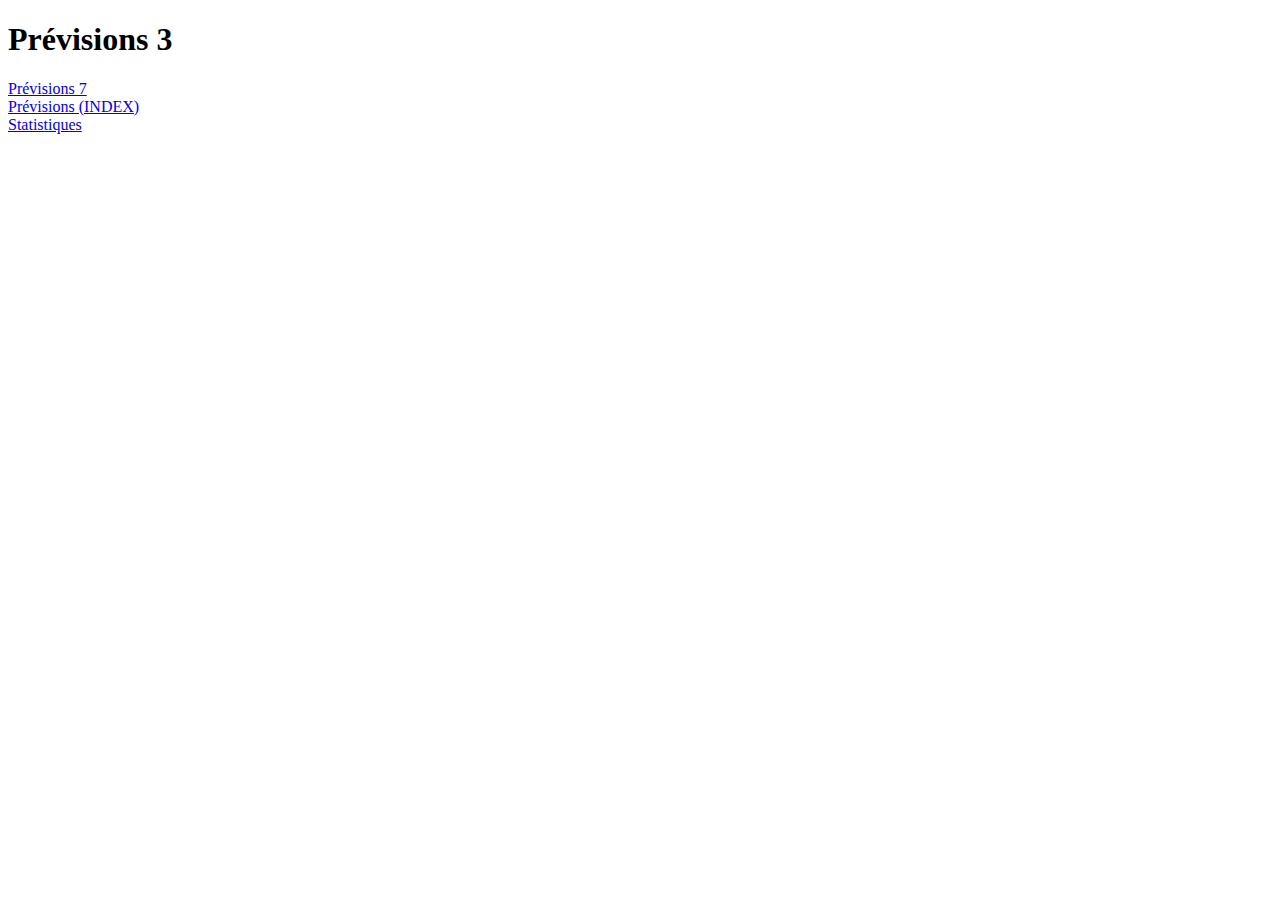
==== html/previsions3.html @ 2e696829 "2022-11-12-1" ====
<!DOCTYPE html>
<html lang="en">
<head>
    <meta charset="UTF-8">
    <meta http-equiv="X-UA-Compatible" content="IE=edge">
    <meta name="viewport" content="width=device-width, initial-scale=1.0">
    <title>Prévisions 7</title>
</head>
<body>
    <h1>Prévisions 3</h1>

    <a href="/html/previsions7.html">Prévisions 7</a><br>
    <a href="/index.html">Prévisions (INDEX)</a><br>
    <a href="/html/statistiques.html">Statistiques</a>

    

    <script src="/js/previsions3.js"></script>
</body>
</html>
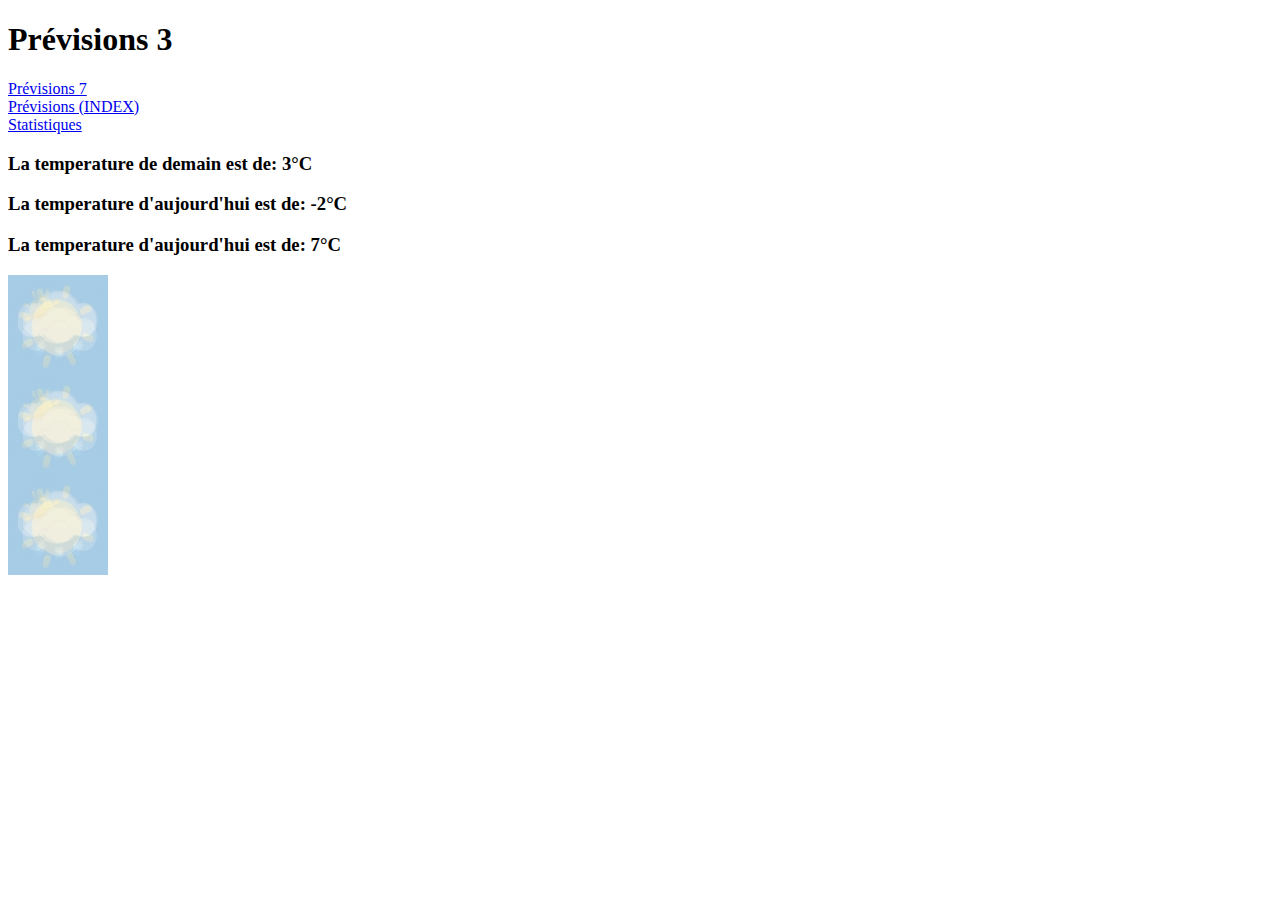
==== commit 03c89b06: "Cours 2022-11-15" ====
--- a/html/previsions3.html
+++ b/html/previsions3.html
@@ -4,7 +4,8 @@
     <meta charset="UTF-8">
     <meta http-equiv="X-UA-Compatible" content="IE=edge">
     <meta name="viewport" content="width=device-width, initial-scale=1.0">
-    <title>Prévisions 7</title>
+    <link rel="stylesheet" href="/css/previsions3.css">
+    <title>Prévisions 3</title>
 </head>
 <body>
     <h1>Prévisions 3</h1>
@@ -13,7 +14,30 @@
     <a href="/index.html">Prévisions (INDEX)</a><br>
     <a href="/html/statistiques.html">Statistiques</a>
 
-    
+    <h3>La temperature de demain est de: <b id="tempInitiale"></b>°C</h3>
+    <h3>La temperature d'aujourd'hui est de: <b id="tempJour2"></b>°C</h3>
+    <h3>La temperature d'aujourd'hui est de: <b id="tempJour3"></b>°C</h3>
+
+        <div class="card-img-top img-container">
+            <img src="/img/neige.jpg" alt="img-neige" id="imgNeige" class="imgHide imgIndex">
+            <img src="/img/nuage.jpg" alt="img-nuage" id="imgNuage" class="imgHide imgIndex">
+            <img src="/img/pluie.jpg" alt="img-pluie" id="imgPluie" class="imgHide imgIndex">
+            <img src="/img/soleil.jpg" alt="img-soleil" id="imgSoleil" class="imgHide imgIndex">
+            </div>
+
+        <div class="card-img-top img-container">
+            <img src="/img/neige.jpg" alt="img-neige" id="imgNeige" class="imgHide imgIndex">
+            <img src="/img/nuage.jpg" alt="img-nuage" id="imgNuage" class="imgHide imgIndex">
+            <img src="/img/pluie.jpg" alt="img-pluie" id="imgPluie" class="imgHide imgIndex">
+            <img src="/img/soleil.jpg" alt="img-soleil" id="imgSoleil" class="imgHide imgIndex">
+            </div>
+
+            <div class="card-img-top img-container">
+                <img src="/img/neige.jpg" alt="img-neige" id="imgNeige" class="imgHide imgIndex">
+                <img src="/img/nuage.jpg" alt="img-nuage" id="imgNuage" class="imgHide imgIndex">
+                <img src="/img/pluie.jpg" alt="img-pluie" id="imgPluie" class="imgHide imgIndex">
+                <img src="/img/soleil.jpg" alt="img-soleil" id="imgSoleil" class="imgHide imgIndex">
+                </div>
 
     <script src="/js/previsions3.js"></script>
 </body>
--- a/css/previsions3.css
+++ b/css/previsions3.css
@@ -0,0 +1,27 @@
+.test{
+    border: 1px solid red;
+}
+
+/* Styles img */
+
+.imgHide {
+    opacity: 10%;
+}
+.imgIndex {
+    position: absolute;
+}
+
+.img-container {
+    height: 100px;
+    width: 100px;
+    position: relative;
+}
+
+/* Autre Styles */
+.temp-index{
+    font-family: Georgia, 'Times New Roman', Times, serif;
+}
+
+.spacing1 {
+    top: 50px;
+}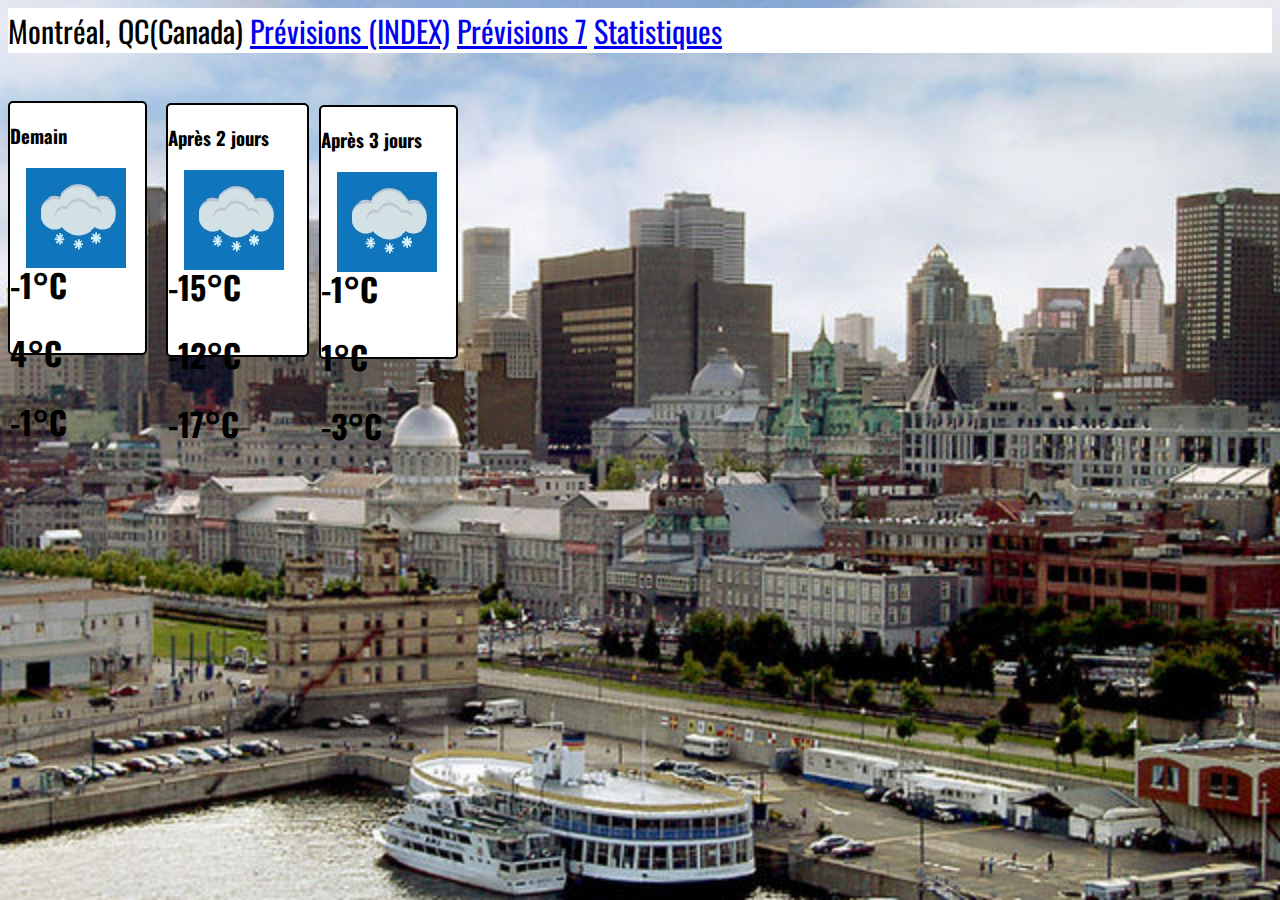
==== commit 3d88e563: "progret-2022-11-17" ====
--- a/html/previsions3.html
+++ b/html/previsions3.html
@@ -4,40 +4,69 @@
     <meta charset="UTF-8">
     <meta http-equiv="X-UA-Compatible" content="IE=edge">
     <meta name="viewport" content="width=device-width, initial-scale=1.0">
-    <link rel="stylesheet" href="/css/previsions3.css">
+    <link rel="stylesheet" href="/css/previsions.css">
+
+    <link rel="preconnect" href="https://fonts.googleapis.com">
+    <link rel="preconnect" href="https://fonts.gstatic.com" crossorigin>
+    <link href="https://fonts.googleapis.com/css2?family=Oswald:wght@300&display=swap" rel="stylesheet">
+
     <title>Prévisions 3</title>
 </head>
 <body>
-    <h1>Prévisions 3</h1>
+    <div class="navig">
+        <span>Montréal, QC(Canada)</span>
+        <a href="/index.html">Prévisions (INDEX)</a>
+        <a href="previsions7.html">Prévisions 7</a>
+        <a href="statistiques.html">Statistiques</a>
+    </div><br><br>
 
-    <a href="/html/previsions7.html">Prévisions 7</a><br>
-    <a href="/index.html">Prévisions (INDEX)</a><br>
-    <a href="/html/statistiques.html">Statistiques</a>
+<div class="info-container">
 
-    <h3>La temperature de demain est de: <b id="tempInitiale"></b>°C</h3>
-    <h3>La temperature d'aujourd'hui est de: <b id="tempJour2"></b>°C</h3>
-    <h3>La temperature d'aujourd'hui est de: <b id="tempJour3"></b>°C</h3>
+<!-- info 1 -->
+    <div class="info-containers info-containers-1">
+        <h3>Demain</h3>
+                <div class="">
+                    <img src="/img/neige.jpg" alt="img-neige" id="imgNeige-1" class="imgHide imgIndex">
+                    <img src="/img/nuage.jpg" alt="img-nuage" id="imgNuage-1" class="imgHide imgIndex">
+                    <img src="/img/pluie.jpg" alt="img-pluie" id="imgPluie-1" class="imgHide imgIndex">
+                    <img src="/img/soleil.jpg" alt="img-soleil" id="imgSoleil-1" class="imgHide imgIndex">
+                </div>
+                <br><br><br>
+            <h1><b id="tempInitiale"></b>°C</h1>
+            <h1><b id="tempMax1"></b>°C</h1>
+            <h1><b id="tempMin1"></b>°C</h1>
+        </div>
 
-        <div class="card-img-top img-container">
-            <img src="/img/neige.jpg" alt="img-neige" id="imgNeige" class="imgHide imgIndex">
-            <img src="/img/nuage.jpg" alt="img-nuage" id="imgNuage" class="imgHide imgIndex">
-            <img src="/img/pluie.jpg" alt="img-pluie" id="imgPluie" class="imgHide imgIndex">
-            <img src="/img/soleil.jpg" alt="img-soleil" id="imgSoleil" class="imgHide imgIndex">
+<!-- info 2 -->
+    <div class="info-containers info-containers-2">
+        <h3>Après 2 jours</h3>
+            <div class="">
+                <img src="/img/neige.jpg" alt="img-neige" id="imgNeige-2" class="imgHide imgIndex">
+                <img src="/img/nuage.jpg" alt="img-nuage" id="imgNuage-2" class="imgHide imgIndex">
+                <img src="/img/pluie.jpg" alt="img-pluie" id="imgPluie-2" class="imgHide imgIndex">
+                <img src="/img/soleil.jpg" alt="img-soleil" id="imgSoleil-2" class="imgHide imgIndex">
             </div>
+            <br><br><br>
+        <h1><b id="tempJour2"></b>°C</h1>
+        <h1><b id="tempMax2"></b>°C</h1>
+        <h1><b id="tempMin2"></b>°C</h1>
+        </div>
 
-        <div class="card-img-top img-container">
-            <img src="/img/neige.jpg" alt="img-neige" id="imgNeige" class="imgHide imgIndex">
-            <img src="/img/nuage.jpg" alt="img-nuage" id="imgNuage" class="imgHide imgIndex">
-            <img src="/img/pluie.jpg" alt="img-pluie" id="imgPluie" class="imgHide imgIndex">
-            <img src="/img/soleil.jpg" alt="img-soleil" id="imgSoleil" class="imgHide imgIndex">
+<!-- info 3 -->
+    <div class="info-containers info-containers-3">
+        <h3>Après 3 jours</h3>
+            <div class="">
+                <img src="/img/neige.jpg" alt="img-neige" id="imgNeige-3" class="imgHide imgIndex">
+                <img src="/img/nuage.jpg" alt="img-nuage" id="imgNuage-3" class="imgHide imgIndex">
+                <img src="/img/pluie.jpg" alt="img-pluie" id="imgPluie-3" class="imgHide imgIndex">
+                <img src="/img/soleil.jpg" alt="img-soleil" id="imgSoleil-3" class="imgHide imgIndex">
             </div>
-
-            <div class="card-img-top img-container">
-                <img src="/img/neige.jpg" alt="img-neige" id="imgNeige" class="imgHide imgIndex">
-                <img src="/img/nuage.jpg" alt="img-nuage" id="imgNuage" class="imgHide imgIndex">
-                <img src="/img/pluie.jpg" alt="img-pluie" id="imgPluie" class="imgHide imgIndex">
-                <img src="/img/soleil.jpg" alt="img-soleil" id="imgSoleil" class="imgHide imgIndex">
-                </div>
+            <br><br><br>
+        <h1><b id="tempJour3"></b>°C</h1>
+        <h1><b id="tempMax3"></b>°C</h1>
+        <h1><b id="tempMin3"></b>°C</h1>
+        </div>
+</div>
 
     <script src="/js/previsions3.js"></script>
 </body>
--- a/css/previsions.css
+++ b/css/previsions.css
@@ -0,0 +1,70 @@
+body {
+    background-image: url(/img/BGmontreal.jpg);
+    background-repeat: no-repeat;
+    background-size: 100%;
+    font-family: 'Oswald', sans-serif;
+}
+
+.temp-font{
+    font-family: Georgia, 'Times New Roman', Times, serif;
+}
+
+.spacing1 {
+    top: 50px;
+}
+/* Styles img */
+
+.imgHide {
+    opacity: 0%;
+}
+.imgIndex {
+    position: absolute;
+    padding-top: 1px;
+    padding-left: 12%;
+}
+
+.img-container {
+    height: 100px;
+    width: 100px;
+    position: relative;
+
+}
+
+/* Autre Styles */
+
+.info-container {
+    height: 250px;
+    width: 450px;
+    
+}
+
+.info-containers {
+    height: 250px;
+    width: 30%;
+    border: 2px solid black;
+    border-radius: 5px;
+    background-color: white;
+}
+
+.info-containers-1 {
+    position: relative;
+}
+
+.info-containers-2 {
+    position: relative;
+    left: 35%;
+    top: -252px;
+    width: 31%;
+}
+
+.info-containers-3 {
+    position: relative;
+    top: -504px;
+    float: right;
+}
+
+.navig{
+    background-color: white;
+    font-size: 30px;
+    height: 120%;
+    }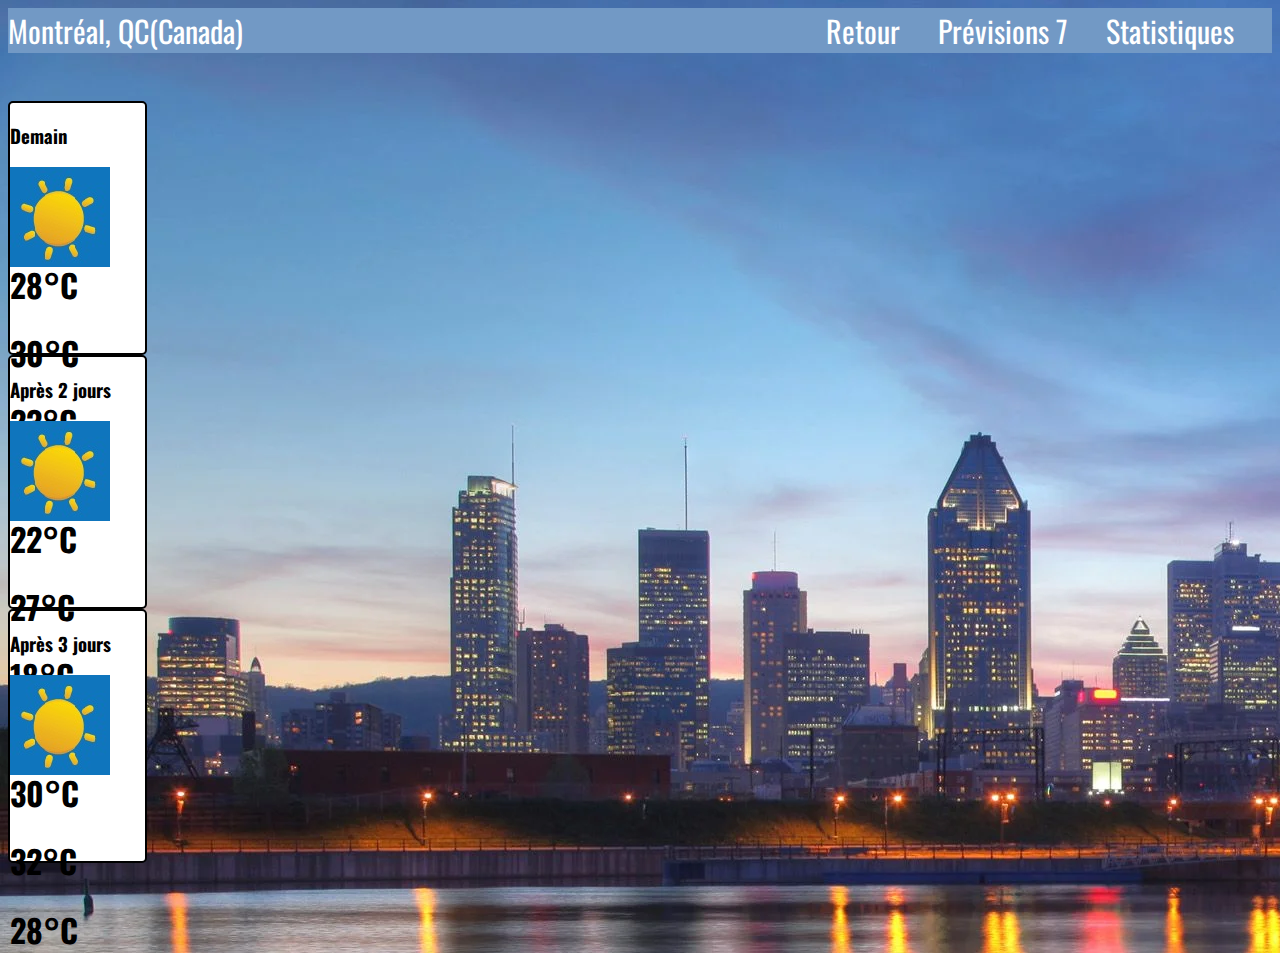
==== commit 510489d7: "menu order fixed" ====
--- a/html/previsions3.html
+++ b/html/previsions3.html
@@ -15,9 +15,9 @@
 <body>
     <div class="navig">
         <span>Montréal, QC(Canada)</span>
-        <a href="/index.html">Prévisions (INDEX)</a>
+        <a href="statistiques.html">Statistiques</a>
         <a href="previsions7.html">Prévisions 7</a>
-        <a href="statistiques.html">Statistiques</a>
+        <a href="/index.html">Retour</a>
     </div><br><br>
 
 <div class="info-container">
--- a/css/previsions.css
+++ b/css/previsions.css
@@ -1,7 +1,6 @@
 body {
-    background-image: url(/img/BGmontreal.jpg);
+    background-image: url(/img/BGmontreal.webp);
     background-repeat: no-repeat;
-    background-size: 100%;
     font-family: 'Oswald', sans-serif;
 }
 
@@ -12,6 +11,11 @@
 .spacing1 {
     top: 50px;
 }
+
+.test {
+    border: red solid;
+}
+
 /* Styles img */
 
 .imgHide {
@@ -19,8 +23,6 @@
 }
 .imgIndex {
     position: absolute;
-    padding-top: 1px;
-    padding-left: 12%;
 }
 
 .img-container {
@@ -30,41 +32,33 @@
 
 }
 
-/* Autre Styles */
+/* Info containers */
 
 .info-container {
     height: 250px;
-    width: 450px;
+    width: 100%;
     
 }
 
 .info-containers {
     height: 250px;
-    width: 30%;
+    width: 135px;
     border: 2px solid black;
     border-radius: 5px;
     background-color: white;
 }
 
-.info-containers-1 {
-    position: relative;
+/*  Navigation */
+
+.navig{
+    background-color: rgb(114, 153, 197);
+    font-size: 30px;
+    color: white;
 }
 
-.info-containers-2 {
-    position: relative;
-    left: 35%;
-    top: -252px;
-    width: 31%;
-}
-
-.info-containers-3 {
-    position: relative;
-    top: -504px;
+a {
+    color: white;
+    text-decoration: none;
     float: right;
-}
-
-.navig{
-    background-color: white;
-    font-size: 30px;
-    height: 120%;
-    }+    padding-right: 3%;
+}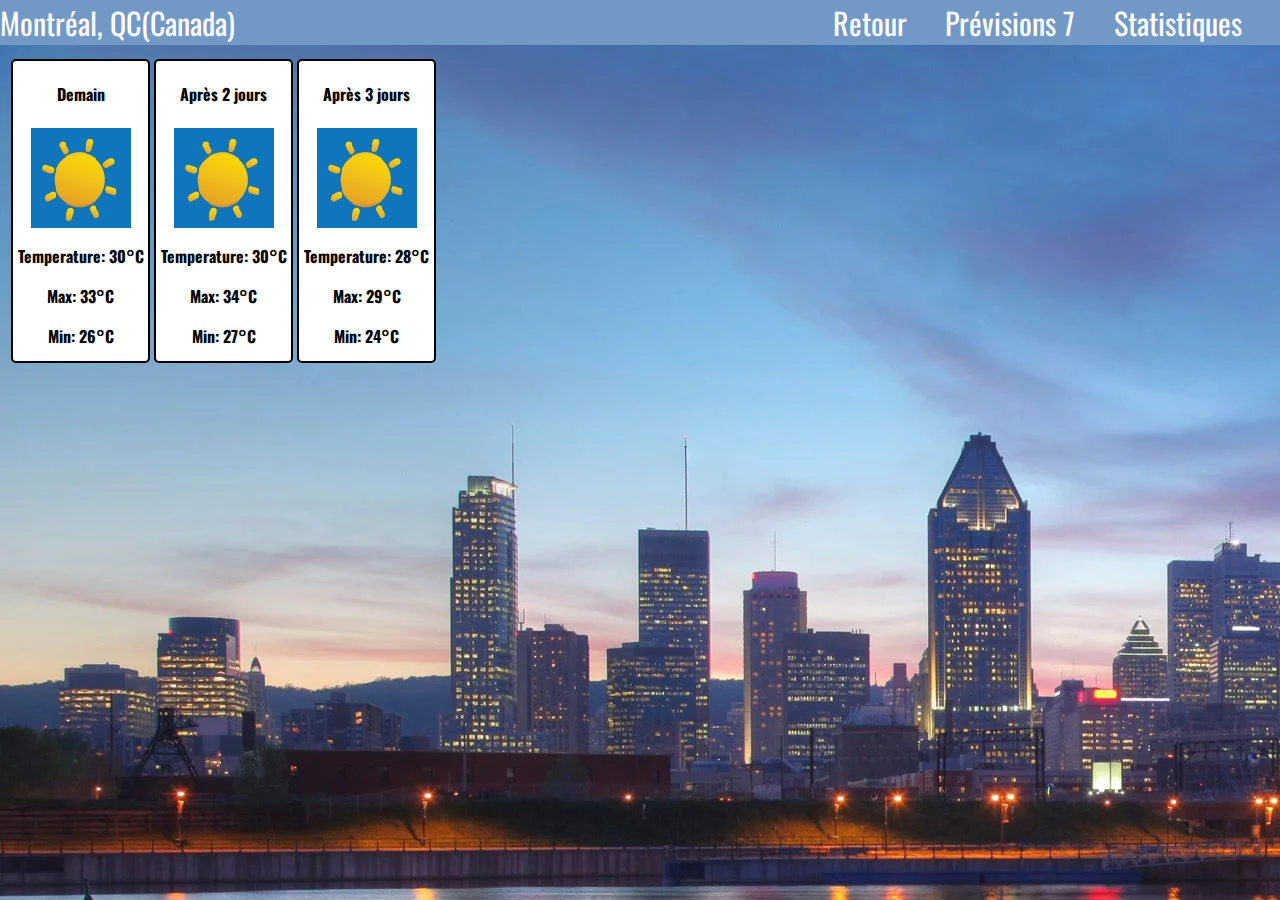
==== commit 8e797b5b: "2022-11-21-2" ====
--- a/html/previsions3.html
+++ b/html/previsions3.html
@@ -4,70 +4,80 @@
     <meta charset="UTF-8">
     <meta http-equiv="X-UA-Compatible" content="IE=edge">
     <meta name="viewport" content="width=device-width, initial-scale=1.0">
-    <link rel="stylesheet" href="/css/previsions.css">
-
+    <link rel="stylesheet" href="/css/index.css">
     <link rel="preconnect" href="https://fonts.googleapis.com">
     <link rel="preconnect" href="https://fonts.gstatic.com" crossorigin>
     <link href="https://fonts.googleapis.com/css2?family=Oswald:wght@300&display=swap" rel="stylesheet">
-
-    <title>Prévisions 3</title>
+        <title>Prévisions 3</title>
 </head>
 <body>
-    <div class="navig">
-        <span>Montréal, QC(Canada)</span>
-        <a href="statistiques.html">Statistiques</a>
-        <a href="previsions7.html">Prévisions 7</a>
-        <a href="/index.html">Retour</a>
-    </div><br><br>
 
-<div class="info-container">
+        <nav>
+            <span>Montréal, QC(Canada)</span>
+            <a href="statistiques.html">Statistiques</a>
+            <a href="previsions7.html">Prévisions 7</a>
+            <a href="/index.html">Retour</a>
+        </nav><br><br>
 
-<!-- info 1 -->
-    <div class="info-containers info-containers-1">
-        <h3>Demain</h3>
-                <div class="">
-                    <img src="/img/neige.jpg" alt="img-neige" id="imgNeige-1" class="imgHide imgIndex">
-                    <img src="/img/nuage.jpg" alt="img-nuage" id="imgNuage-1" class="imgHide imgIndex">
-                    <img src="/img/pluie.jpg" alt="img-pluie" id="imgPluie-1" class="imgHide imgIndex">
-                    <img src="/img/soleil.jpg" alt="img-soleil" id="imgSoleil-1" class="imgHide imgIndex">
-                </div>
-                <br><br><br>
-            <h1><b id="tempInitiale"></b>°C</h1>
-            <h1><b id="tempMax1"></b>°C</h1>
-            <h1><b id="tempMin1"></b>°C</h1>
-        </div>
+        <div class="info-container">
 
-<!-- info 2 -->
-    <div class="info-containers info-containers-2">
-        <h3>Après 2 jours</h3>
-            <div class="">
-                <img src="/img/neige.jpg" alt="img-neige" id="imgNeige-2" class="imgHide imgIndex">
-                <img src="/img/nuage.jpg" alt="img-nuage" id="imgNuage-2" class="imgHide imgIndex">
-                <img src="/img/pluie.jpg" alt="img-pluie" id="imgPluie-2" class="imgHide imgIndex">
-                <img src="/img/soleil.jpg" alt="img-soleil" id="imgSoleil-2" class="imgHide imgIndex">
-            </div>
-            <br><br><br>
-        <h1><b id="tempJour2"></b>°C</h1>
-        <h1><b id="tempMax2"></b>°C</h1>
-        <h1><b id="tempMin2"></b>°C</h1>
-        </div>
+            <table>
+            <!-- info 1 -->
+                <tr>
+                    <th><div class="info-containers info-containers-1">
+                        <h4>Demain</h4>
+                            <div class="img-container">
+                                <img src="/img/neige.jpg" alt="img-neige"
+                                    id="imgNeige-1" class="imgHide imgIndex">
+                                <img src="/img/nuage.jpg" alt="img-nuage"
+                                    id="imgNuage-1" class="imgHide imgIndex">
+                                <img src="/img/pluie.jpg" alt="img-pluie"
+                                    id="imgPluie-1" class="imgHide imgIndex">
+                                <img src="/img/soleil.jpg" alt="img-soleil"
+                                    id="imgSoleil-1" class="imgHide imgIndex">
+                            </div>
+                        <p>Temperature: <b id="tempInitiale"></b>°C</p>
+                        <p>Max: <b id="tempMax1"></b>°C</p>
+                        <p>Min: <b id="tempMin1"></b>°C</p>
+                    </div></th>
+            <!-- info 2 -->
+                <th><div class="info-containers info-containers-2">
+                    <h4>Après 2 jours</h4>
+                        <div class="img-container">
+                            <img src="/img/neige.jpg" alt="img-neige"
+                                id="imgNeige-2" class="imgHide imgIndex">
+                            <img src="/img/nuage.jpg" alt="img-nuage"
+                                id="imgNuage-2" class="imgHide imgIndex">
+                            <img src="/img/pluie.jpg" alt="img-pluie"
+                                id="imgPluie-2" class="imgHide imgIndex">
+                            <img src="/img/soleil.jpg" alt="img-soleil"
+                                id="imgSoleil-2" class="imgHide imgIndex">
+                        </div>
+                    <p>Temperature: <b id="tempJour2"></b>°C</p>
+                    <p>Max: <b id="tempMax2"></b>°C</p>
+                    <p>Min: <b id="tempMin2"></b>°C</p>
+                </div></th>
+            <!-- info 3 -->
+                <th><div class="info-containers info-containers-3">
+                    <h4>Après 3 jours</h4>
+                        <div class="img-container">
+                            <img src="/img/neige.jpg" alt="img-neige"
+                                id="imgNeige-3" class="imgHide imgIndex">
+                            <img src="/img/nuage.jpg" alt="img-nuage"
+                                id="imgNuage-3" class="imgHide imgIndex">
+                            <img src="/img/pluie.jpg" alt="img-pluie"
+                                id="imgPluie-3" class="imgHide imgIndex">
+                            <img src="/img/soleil.jpg" alt="img-soleil"
+                                id="imgSoleil-3" class="imgHide imgIndex">
+                        </div>
+                    <p>Temperature: <b id="tempJour3"></b>°C</p>
+                    <p>Max: <b id="tempMax3"></b>°C</p>
+                    <p>Min: <b id="tempMin3"></b>°C</p>
+                </div></th>
 
-<!-- info 3 -->
-    <div class="info-containers info-containers-3">
-        <h3>Après 3 jours</h3>
-            <div class="">
-                <img src="/img/neige.jpg" alt="img-neige" id="imgNeige-3" class="imgHide imgIndex">
-                <img src="/img/nuage.jpg" alt="img-nuage" id="imgNuage-3" class="imgHide imgIndex">
-                <img src="/img/pluie.jpg" alt="img-pluie" id="imgPluie-3" class="imgHide imgIndex">
-                <img src="/img/soleil.jpg" alt="img-soleil" id="imgSoleil-3" class="imgHide imgIndex">
-            </div>
-            <br><br><br>
-        <h1><b id="tempJour3"></b>°C</h1>
-        <h1><b id="tempMax3"></b>°C</h1>
-        <h1><b id="tempMin3"></b>°C</h1>
-        </div>
-</div>
-
-    <script src="/js/previsions3.js"></script>
-</body>
+            </tr>
+        </table>
+    </div>
+<script src="/js/previsions3.js"></script>
+    </body>
 </html>--- a/css/index.css
+++ b/css/index.css
@@ -0,0 +1,97 @@
+/* Css General */
+
+    body {
+        background-image: url(/img/BGmontreal.webp);
+        background-repeat: no-repeat;
+        font-family: 'Oswald', sans-serif;
+    }
+
+    .temp-index{
+        font-family: 'Oswald', sans-serif;
+    }
+
+    .spacing1 {
+        top: 50px;
+    }
+
+/* Css Img */
+
+    .imgHide {
+        opacity: 0%;
+        position: absolute;
+        top: -1000px;
+    }
+
+    .img-container {
+        height: 100px;
+        width: 100%;
+        align-content: center;
+    }
+
+/* Css Nav */
+
+    nav {
+        background-color: rgb(114, 153, 197);
+        font-size: 30px;
+        width: 100%;
+        position: fixed;
+        top: 0px;
+        left: 0px;
+        color: white;
+    }
+
+    a {
+        color: white;
+        text-decoration: none;
+        float: right;
+        padding-right: 3%;
+    }
+
+/* Css Pages */
+
+    /* Css Index */
+
+        .tableau-index {
+            background-color: white;
+            width: 600px;
+            height: 200px;
+            text-align: center;
+            border: 1px solid black;
+            margin-top: 30px;
+            margin-left: 20px;
+        }
+
+    /* Css Prévisions */
+
+        /* Css Info Containers */
+
+            .info-container {
+                height: 250px;
+                width: 100%;
+            }
+
+            .info-containers {
+                height: 300px;
+                width: 135px;
+                border: 2px solid black;
+                border-radius: 5px;
+                background-color: white;
+            }
+
+    /* Css Statistique */
+
+        .tableau-statistiques {
+            background-color: white;
+            text-align: center;
+            border: 2px solid;
+            width: 400px;
+            height: 600px;
+            }
+        
+        .thBg1 {
+            background-color: #c6f2fa;
+        }
+
+        .thBg2 {
+            background-color: rgb(114, 153, 197);
+        }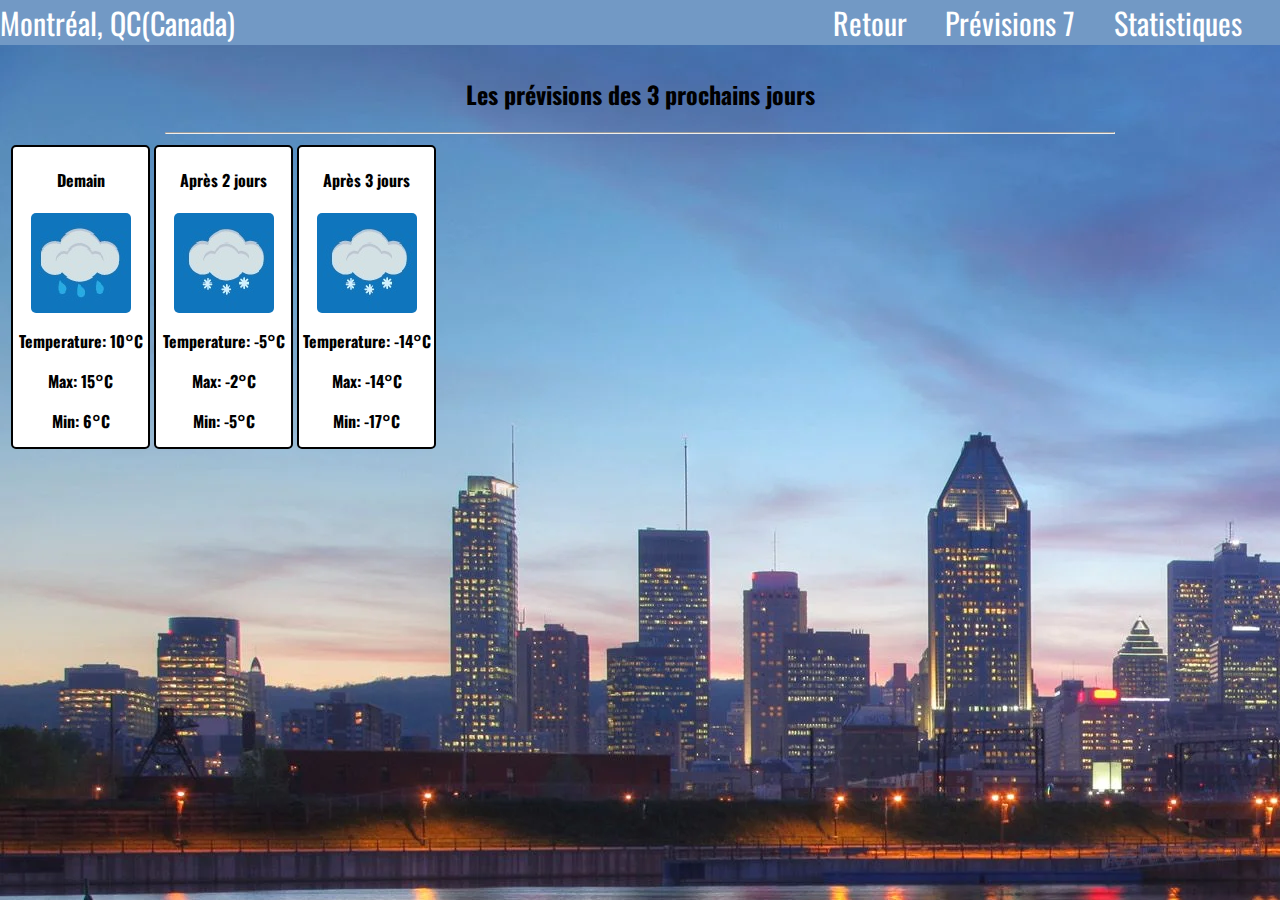
==== commit d7f9abda: "2022-11-22" ====
--- a/html/previsions3.html
+++ b/html/previsions3.html
@@ -19,12 +19,12 @@
             <a href="/index.html">Retour</a>
         </nav><br><br>
 
+        <center><h2>Les prévisions des 3 prochains jours</h2></center><hr>
+
         <div class="info-container">
-
             <table>
             <!-- info 1 -->
-                <tr>
-                    <th><div class="info-containers info-containers-1">
+                <tr><th><div class="info-containers info-containers-1">
                         <h4>Demain</h4>
                             <div class="img-container">
                                 <img src="/img/neige.jpg" alt="img-neige"
--- a/css/index.css
+++ b/css/index.css
@@ -14,6 +14,10 @@
         top: 50px;
     }
 
+    hr {
+        width: 75%;
+    }
+
 /* Css Img */
 
     .imgHide {
@@ -26,6 +30,10 @@
         height: 100px;
         width: 100%;
         align-content: center;
+    }
+
+    img {
+        border-radius: 5px;
     }
 
 /* Css Nav */
@@ -57,6 +65,7 @@
             height: 200px;
             text-align: center;
             border: 1px solid black;
+            border-radius: 5px;
             margin-top: 30px;
             margin-left: 20px;
         }
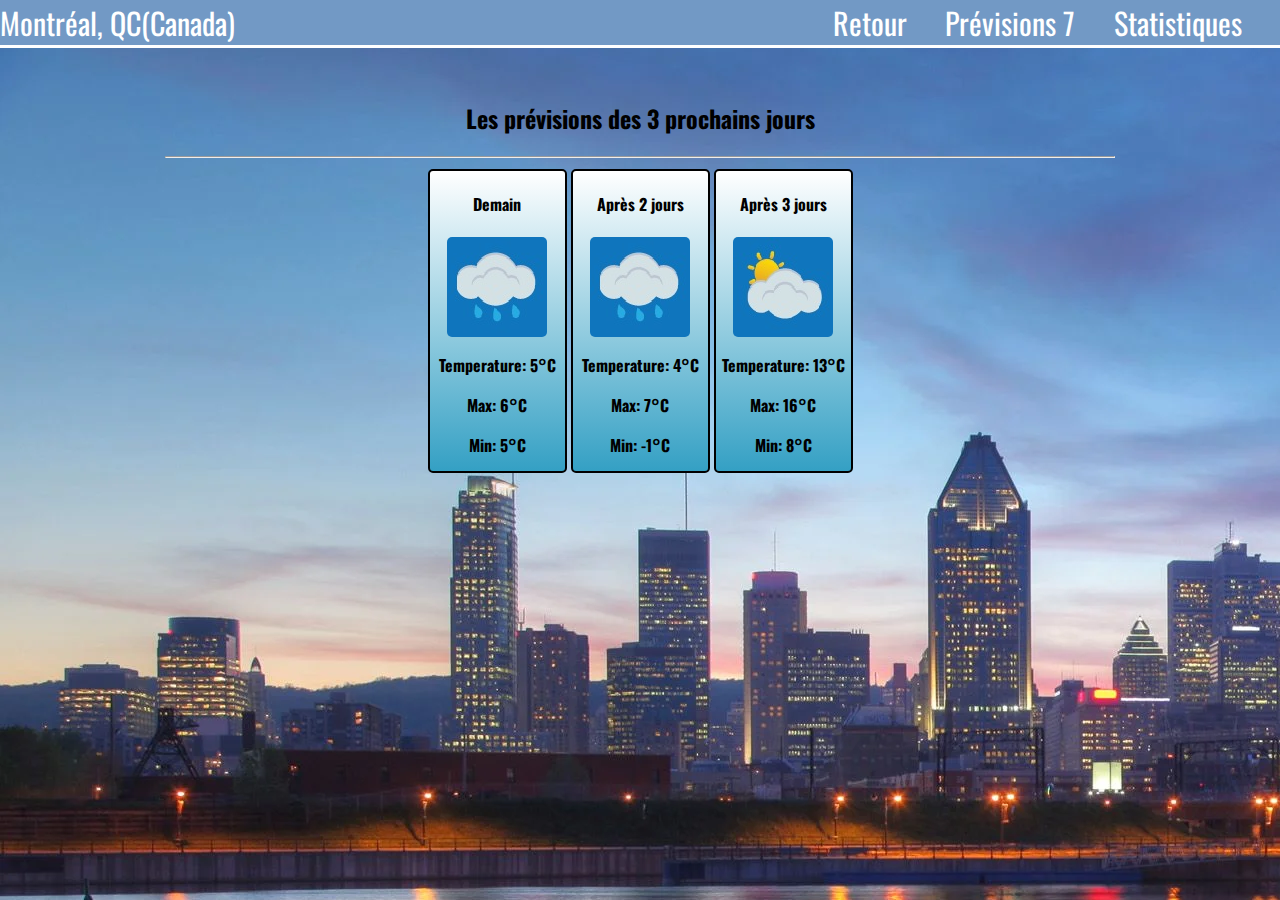
==== commit 61ff3098: "2022-11-29" ====
--- a/html/previsions3.html
+++ b/html/previsions3.html
@@ -17,9 +17,9 @@
             <a href="statistiques.html">Statistiques</a>
             <a href="previsions7.html">Prévisions 7</a>
             <a href="/index.html">Retour</a>
-        </nav><br><br>
+        </nav><br><br><br>
 
-        <center><h2>Les prévisions des 3 prochains jours</h2></center><hr>
+        <center><h2>Les prévisions des 3 prochains jours</h2><hr>
 
         <div class="info-container">
             <table>
@@ -77,7 +77,7 @@
 
             </tr>
         </table>
-    </div>
+    </div></center>
 <script src="/js/previsions3.js"></script>
     </body>
 </html>--- a/css/index.css
+++ b/css/index.css
@@ -46,6 +46,7 @@
         top: 0px;
         left: 0px;
         color: white;
+        border-bottom: solid;
     }
 
     a {
@@ -55,12 +56,17 @@
         padding-right: 3%;
     }
 
+    a:hover {
+        transition: 0.5s ease-in-out;
+        color: black;
+    }
+
 /* Css Pages */
 
     /* Css Index */
 
         .tableau-index {
-            background-color: white;
+            background-image: linear-gradient(white, rgb(52, 160, 196));
             width: 600px;
             height: 200px;
             text-align: center;
@@ -68,6 +74,7 @@
             border-radius: 5px;
             margin-top: 30px;
             margin-left: 20px;
+            font-size: 20px;
         }
 
     /* Css Prévisions */
@@ -76,7 +83,6 @@
 
             .info-container {
                 height: 250px;
-                width: 100%;
             }
 
             .info-containers {
@@ -84,7 +90,7 @@
                 width: 135px;
                 border: 2px solid black;
                 border-radius: 5px;
-                background-color: white;
+                background-image: linear-gradient(white, rgb(52, 160, 196));
             }
 
     /* Css Statistique */
@@ -93,6 +99,7 @@
             background-color: white;
             text-align: center;
             border: 2px solid;
+            border-radius: 5px;
             width: 400px;
             height: 600px;
             }
